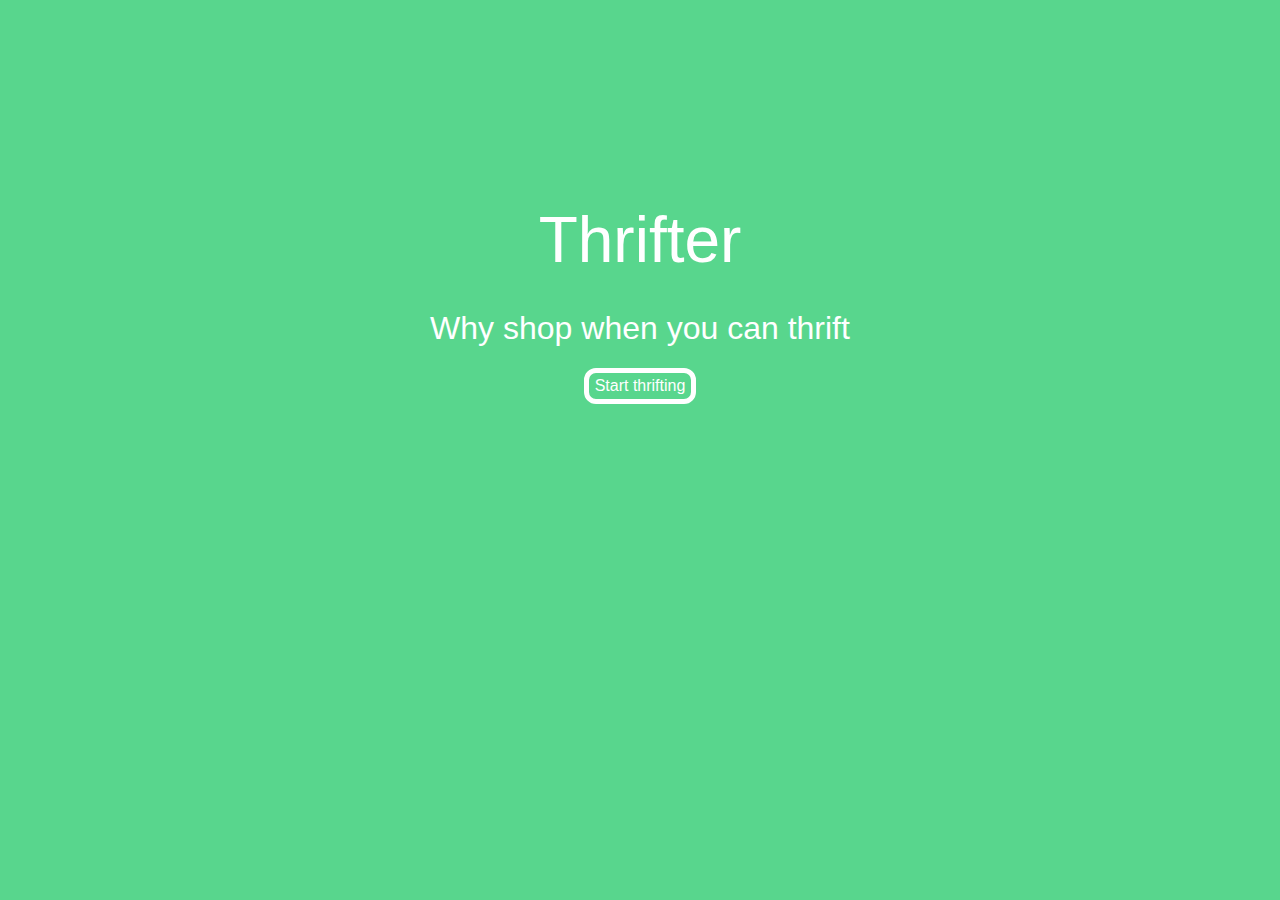
==== start.html @ ddd15bf2 "Create start.html" ====
<!DOCTYPE html>
<html>
    <head>

        <title>Thrifter</title>
        <meta http-equiv="Content-Type" content="text/html; charset=utf-8"><meta name="viewport" content="width=device-width, initial-scale=1">
        <link href="https://maxcdn.bootstrapcdn.com/bootstrap/4.1.3/css/bootstrap.min.css" rel="stylesheet" />
      <link href="https://fonts.googleapis.com/css?family=Overpass" rel="stylesheet">
      <script src="https://ajax.googleapis.com/ajax/libs/jquery/2.1.3/jquery.min.js"></script>
      <link rel="stylesheet" type="text/css" href="index.css">
   </head>
   <style>
       body {
        background-color:#58D68D;
        color:white;
        font-family: 'Karla', sans-serif;
        text-align: center;
        padding: 15%;
       }
       #click-me button{
  border: 5px solid white;
  border-radius: 12px;
  color: white;
  background-color: #58D68D;
       }
       #click-me button:hover {
           box-shadow: 0 8px 16px 0 rgba(0,0,0,0.2), 0 6px 20px 0 rgba(0,0,0,0.19);
           transition: 0.2s;
       }
   </style>
<body>
  <div id="logo">
      <p style="font-size: 400%;">Thrifter</p>
      <p style="font-size: 200%;">Why shop when you can thrift</p>
  </div>
  <div id="click-me">
      <a href="index.html"><button>Start thrifting</button></a>
  </div>

  <!--
  <script>
  var jcontent = {
      "firstName": "John",
      "lastName": "Smith"
  }
  var output = document.getElementById('output');
  output.innerHTML = jcontent.firstName + ' ' + jcontent.lastName;
  </script>
  -->






</body>
</html>
---- index.css ----
. Add a black background color to the top navigation */
.topnav {
background-color:	#58D68D;
overflow: hidden;
}

/* Style the links inside the navigation bar */
.topnav a {
  float: left;
  display: block;
  color: #FFFFFF;
  text-align: center;
  padding: 10px 16px 1px;
  text-decoration: none;
  font-size: 14px;
  font-family: 'Karla', sans-serif;
}

.button-class {

  position: absolute;
  width: 249px;
  height: 50px;
  left: 32px;
  top: 104px;

  background-color: #FFFFFF;
  border: 2px solid #C4C4C4;
  box-sizing: border-box;
  border-radius: 30px;
}


/* Hide the link that should open and close the topnav on small screens */
.topnav .icon {
  display: none;
}
/* When the screen is less than 600 pixels wide, hide all links, except for the first one ("Home"). Show the link that contains should open and close the topnav (.icon) */
@media screen and (max-width: 600px) {
  .topnav a:not(:first-child) {display: none;}
  .topnav a.icon {
    float: right;
    display: block;
  }
}

/* The "responsive" class is added to the topnav with JavaScript when the user clicks on the icon. This class makes the topnav look good on small screens (display the links vertically instead of horizontally) */
@media screen and (max-width: 600px) {
  .topnav.responsive {position: relative;}
  .topnav.responsive a.icon {
    position: absolute;
    right: 0;
    top: 0;
  }
  .topnav.responsive a {
    float: none;
    display: block;
    text-align: left;
  }}

  .inputfile {
  	width: 0.1px;
  	height: 0.1px;
  	opacity: 0;
  	overflow: hidden;
  	position: absolute;
  	z-index: -1;
  }

  .inputfile + label {
      font-size: 1.25em;
      font-weight: 700;
      color: white;
      display: inline-block;
      background-color:white;
      border: 2px solid #C4C4C4;
      padding: 10px 10px 10px 10px;
      border-radius: 30px;
      color:#58D68D;
      font-size: 12px;
font-family: Helvetica Neue,Helvetica,Arial,sans-serif;
  }

  .inputfile:focus + label,
  .inputfile + label:hover {
      background-color: #58D68D;
      color: white;
  }



    /* Add a black background color to the top navigation */
.topnav {
background-color:	#000000;
overflow: hidden;
}

/* Style the links inside the navigation bar */
.topnav a {
  float: left;
  display: block;
  color: #FFFFFF;
  text-align: center;
  padding: 10px 16px 1px;
  text-decoration: none;
  font-size: 14px;
}


/* Hide the link that should open and close the topnav on small screens */
.topnav .icon {
  display: none;
}
/* When the screen is less than 600 pixels wide, hide all links, except for the first one ("Home"). Show the link that contains should open and close the topnav (.icon) */
@media screen and (max-width: 600px) {
  .topnav a:not(:first-child) {display: none;}
  .topnav a.icon {
    float: right;
    display: block;
  }
}

/* The "responsive" class is added to the topnav with JavaScript when the user clicks on the icon. This class makes the topnav look good on small screens (display the links vertically instead of horizontally) */
@media screen and (max-width: 600px) {
  .topnav.responsive {position: relative;}
  .topnav.responsive a.icon {
    position: absolute;
    right: 0;
    top: 0;
  }
  .topnav.responsive a {
    float: none;
    display: block;
    text-align: left;
  }


.caption {
   position: absolute;
   top: 50%;
width: 70%;
left: 50%;
transform: translate(-50%, -50%);

text-align: center;
color: #1B2631;
letter-spacing: 3px;
font-size: 16px;



}




@media only screen and (min-width: 768px) {
.parallax {
/* The image used */
background-image: url("googlepic.jpeg");
/* Set a specific height */
min-height: 750px;

/* Create the parallax scrolling effect */
background-attachment: fixed;
background-position: center;
background-repeat: no-repeat;
background-size: cover;

}
.img{
  max-width:180px;
}
.input[type=file]{
padding:10px;
padding-bottom: 80px;
background:#2d2d2d;}


.caption {
position: absolute;
top: 50%;
width: 50%;
text-align: center;
color: #1B2631;
letter-spacing: 3px;
font-size: 25px;
background-color: #000000;

color: #fff;
opacity: 0.82;


}

}


#blah {
  width: 249px;
  height: 500px;
  left: 32px;
  top: 104px;
  padding-top: 400px;


}




.nav-item {
padding-right: 25px;
}
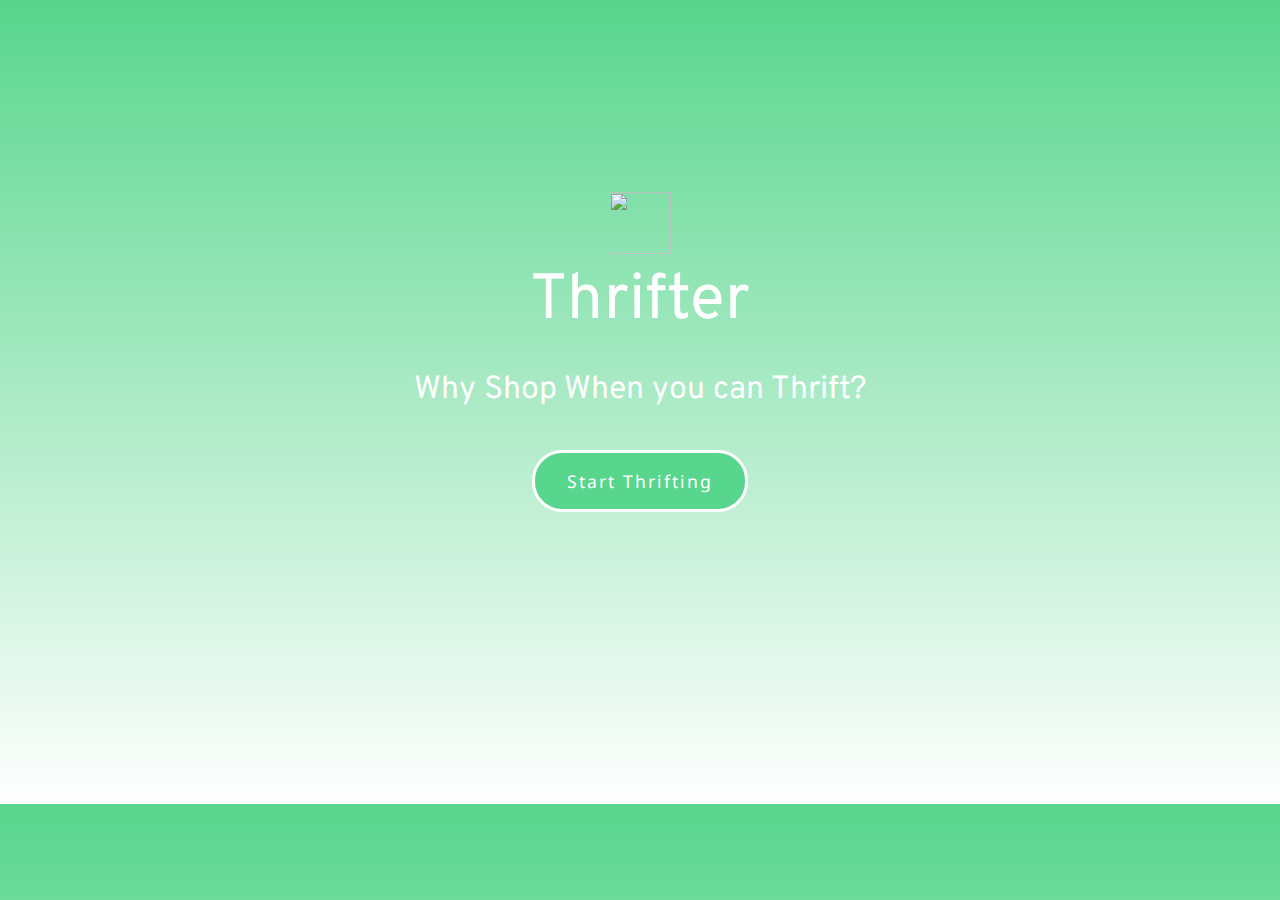
==== commit e9efe587: "Update start.html" ====
--- a/start.html
+++ b/start.html
@@ -1,57 +1,49 @@
 <!DOCTYPE html>
 <html>
-    <head>
 
-        <title>Thrifter</title>
-        <meta http-equiv="Content-Type" content="text/html; charset=utf-8"><meta name="viewport" content="width=device-width, initial-scale=1">
-        <link href="https://maxcdn.bootstrapcdn.com/bootstrap/4.1.3/css/bootstrap.min.css" rel="stylesheet" />
-      <link href="https://fonts.googleapis.com/css?family=Overpass" rel="stylesheet">
-      <script src="https://ajax.googleapis.com/ajax/libs/jquery/2.1.3/jquery.min.js"></script>
-      <link rel="stylesheet" type="text/css" href="index.css">
-   </head>
-   <style>
-       body {
-        background-color:#58D68D;
-        color:white;
-        font-family: 'Karla', sans-serif;
-        text-align: center;
-        padding: 15%;
-       }
-       #click-me button{
-  border: 5px solid white;
-  border-radius: 12px;
-  color: white;
-  background-color: #58D68D;
-       }
-       #click-me button:hover {
-           box-shadow: 0 8px 16px 0 rgba(0,0,0,0.2), 0 6px 20px 0 rgba(0,0,0,0.19);
-           transition: 0.2s;
-       }
-   </style>
+<head>
+    <title>Thrifter</title>
+    <meta http-equiv="Content-Type" content="text/html; charset=utf-8">
+    <meta name="viewport" content="width=device-width, initial-scale=1">
+    <link href="https://maxcdn.bootstrapcdn.com/bootstrap/4.1.3/css/bootstrap.min.css" rel="stylesheet" />
+    <link href="https://fonts.googleapis.com/css?family=Overpass" rel="stylesheet">
+    <script src="https://ajax.googleapis.com/ajax/libs/jquery/2.1.3/jquery.min.js"></script>
+    <link href="https://fonts.googleapis.com/css?family=Noto+Sans" rel="stylesheet">
+    <style>
+        body {
+            color: white;
+            font-family: 'Karla', sans-serif;
+            text-align: center;
+            padding: 15%;
+            background-color: #58D68D;
+            background-image: linear-gradient(#58D68D, white);
+        }
+
+        #click-me button {
+            border: 5px solid white;
+            border-radius: 12px;
+            color: white;
+            background-color: #58D68D;
+        }
+
+        #click-me button:hover {
+            box-shadow: 0 8px 16px 0 rgba(0, 0, 0, 0.2), 0 6px 20px 0 rgba(0, 0, 0, 0.19);
+            transition: 0.2s;
+        }
+    </style>
+
 <body>
-  <div id="logo">
-      <p style="font-size: 400%;">Thrifter</p>
-      <p style="font-size: 200%;">Why shop when you can thrift</p>
-  </div>
-  <div id="click-me">
-      <a href="index.html"><button>Start thrifting</button></a>
-  </div>
+    <img height="62" width="62" src="https://mastergolflivestream.com/images/clothes-clipart-tshirt-15.png">
+    <div id="logo">
+        <p style="font-size: 400%; font-family: 'Overpass', sans-serif">Thrifter</p>
+        <p style="font-size: 200%; font-family: 'Overpass', sans-serif">Why Shop When you can Thrift?</p>
+    </div>
+    <div id="click-me" style="padding-top:20px">
+        <a href="index.html"><button
+                style="border: 3px solid #FFFFFF;border-radius: 30px;  padding: 15px 32px;text-align: center; font-size: 110%; font-family: 'Noto Sans', sans-serif; color:#FFFFFF;letter-spacing: 2px">Start
+                Thrifting</button></a>
+    </div>
+    <div style="height:100px;"></div>
+</body>
 
-  <!--
-  <script>
-  var jcontent = {
-      "firstName": "John",
-      "lastName": "Smith"
-  }
-  var output = document.getElementById('output');
-  output.innerHTML = jcontent.firstName + ' ' + jcontent.lastName;
-  </script>
-  -->
-
-
-
-
-
-
-</body>
 </html>
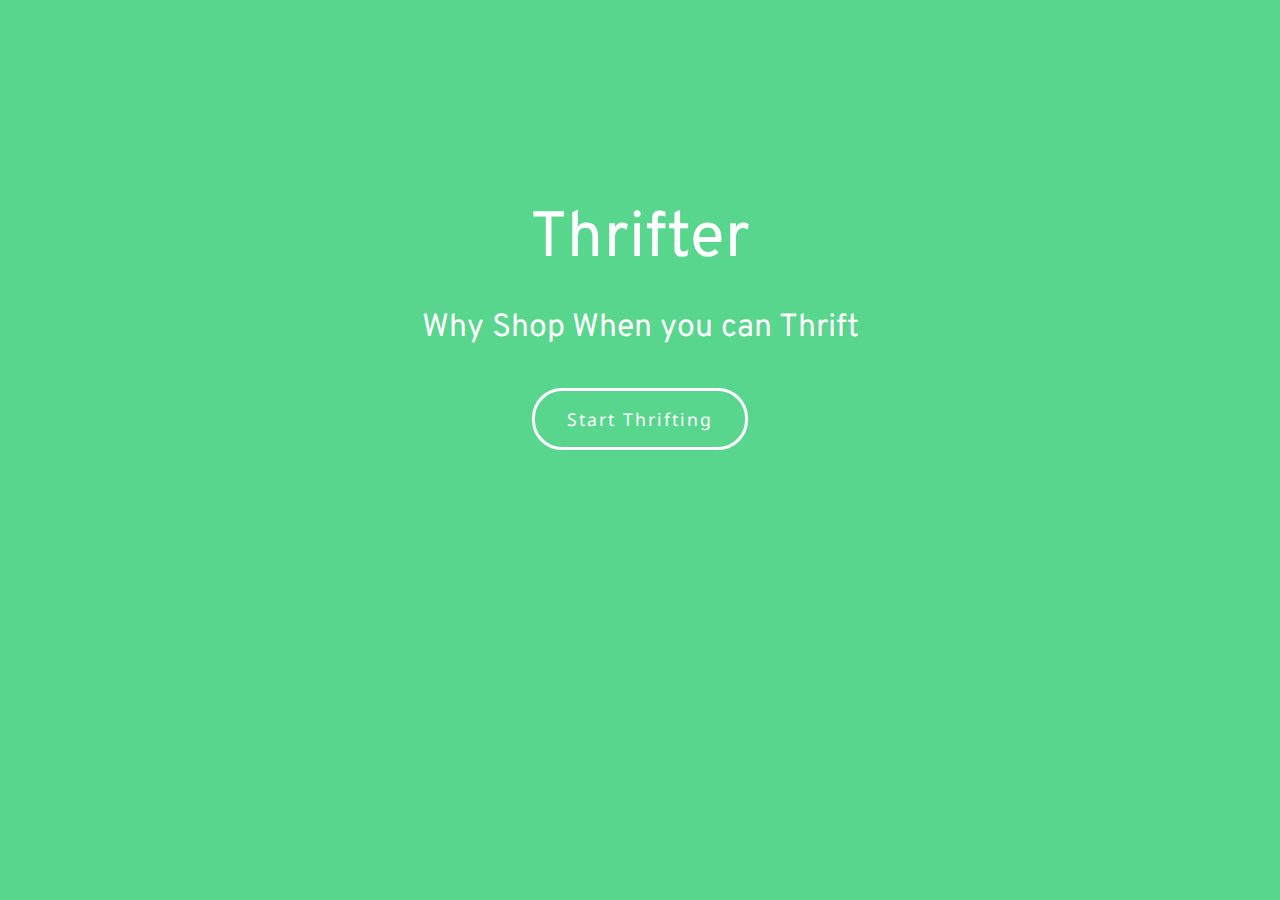
==== commit aa1593b7: "Update start.html" ====
--- a/start.html
+++ b/start.html
@@ -1,49 +1,59 @@
 <!DOCTYPE html>
 <html>
+    <head>
 
-<head>
-    <title>Thrifter</title>
-    <meta http-equiv="Content-Type" content="text/html; charset=utf-8">
-    <meta name="viewport" content="width=device-width, initial-scale=1">
-    <link href="https://maxcdn.bootstrapcdn.com/bootstrap/4.1.3/css/bootstrap.min.css" rel="stylesheet" />
-    <link href="https://fonts.googleapis.com/css?family=Overpass" rel="stylesheet">
-    <script src="https://ajax.googleapis.com/ajax/libs/jquery/2.1.3/jquery.min.js"></script>
+        <title>Thrifter</title>
+        <meta http-equiv="Content-Type" content="text/html; charset=utf-8"><meta name="viewport" content="width=device-width, initial-scale=1">
+        <link href="https://maxcdn.bootstrapcdn.com/bootstrap/4.1.3/css/bootstrap.min.css" rel="stylesheet" />
+      <link href="https://fonts.googleapis.com/css?family=Overpass" rel="stylesheet">
+      <script src="https://ajax.googleapis.com/ajax/libs/jquery/2.1.3/jquery.min.js"></script>
     <link href="https://fonts.googleapis.com/css?family=Noto+Sans" rel="stylesheet">
-    <style>
-        body {
-            color: white;
-            font-family: 'Karla', sans-serif;
-            text-align: center;
-            padding: 15%;
-            background-color: #58D68D;
-            background-image: linear-gradient(#58D68D, white);
-        }
+      <link rel="stylesheet" type="text/css" href="index.css">
+   </head>
+   <style>
+       body {
+        background-color:#58D68D;
+        color:white;
+        font-family: 'Karla', sans-serif;
+        text-align: center;
+        padding: 15%;
+       }
+       #click-me button{
+  border: 5px solid white;
+  border-radius: 12px;
+  color: white;
+  background-color: #58D68D;
+       }
+       #click-me button:hover {
+           box-shadow: 0 8px 16px 0 rgba(0,0,0,0.2), 0 6px 20px 0 rgba(0,0,0,0.19);
+           transition: 0.2s;
+       }
+   </style>
+<body>
+  <div id="logo">
+      <p style="font-size: 400%; font-family: 'Overpass', sans-serif">Thrifter</p>
+      <p style="font-size: 200%; font-family: 'Overpass', sans-serif">Why Shop When you can Thrift</p>
+  </div>
+  <div id="click-me" style="padding-top:20px">
+      <a href="index.html"><button style="border: 3px solid #FFFFFF;border-radius: 30px;  padding: 15px 32px;text-align: center; font-size: 110%; font-family: 'Noto Sans', sans-serif; color:#FFFFFF;letter-spacing: 2px">Start Thrifting</button></a>
+  </div>
 
-        #click-me button {
-            border: 5px solid white;
-            border-radius: 12px;
-            color: white;
-            background-color: #58D68D;
-        }
+  <!--
+  <script>
+  var jcontent = {
+      "firstName": "John",
+      "lastName": "Smith"
+  }
+  var output = document.getElementById('output');
+  output.innerHTML = jcontent.firstName + ' ' + jcontent.lastName;
+  </script>
+  -->
 
-        #click-me button:hover {
-            box-shadow: 0 8px 16px 0 rgba(0, 0, 0, 0.2), 0 6px 20px 0 rgba(0, 0, 0, 0.19);
-            transition: 0.2s;
-        }
-    </style>
 
-<body>
-    <img height="62" width="62" src="https://mastergolflivestream.com/images/clothes-clipart-tshirt-15.png">
-    <div id="logo">
-        <p style="font-size: 400%; font-family: 'Overpass', sans-serif">Thrifter</p>
-        <p style="font-size: 200%; font-family: 'Overpass', sans-serif">Why Shop When you can Thrift?</p>
-    </div>
-    <div id="click-me" style="padding-top:20px">
-        <a href="index.html"><button
-                style="border: 3px solid #FFFFFF;border-radius: 30px;  padding: 15px 32px;text-align: center; font-size: 110%; font-family: 'Noto Sans', sans-serif; color:#FFFFFF;letter-spacing: 2px">Start
-                Thrifting</button></a>
-    </div>
-    <div style="height:100px;"></div>
+
+
+
+
 </body>
+</html>
 
-</html>
--- a/index.css
+++ b/index.css
@@ -0,0 +1,214 @@
+. Add a black background color to the top navigation */
+.topnav {
+background-color:	#58D68D;
+overflow: hidden;
+}
+
+/* Style the links inside the navigation bar */
+.topnav a {
+  float: left;
+  display: block;
+  color: #FFFFFF;
+  text-align: center;
+  padding: 10px 16px 1px;
+  text-decoration: none;
+  font-size: 14px;
+  font-family: 'Karla', sans-serif;
+}
+
+.button-class {
+
+  position: absolute;
+  width: 249px;
+  height: 50px;
+  left: 32px;
+  top: 104px;
+
+  background-color: #FFFFFF;
+  border: 2px solid #C4C4C4;
+  box-sizing: border-box;
+  border-radius: 30px;
+}
+
+
+/* Hide the link that should open and close the topnav on small screens */
+.topnav .icon {
+  display: none;
+}
+/* When the screen is less than 600 pixels wide, hide all links, except for the first one ("Home"). Show the link that contains should open and close the topnav (.icon) */
+@media screen and (max-width: 600px) {
+  .topnav a:not(:first-child) {display: none;}
+  .topnav a.icon {
+    float: right;
+    display: block;
+  }
+}
+
+/* The "responsive" class is added to the topnav with JavaScript when the user clicks on the icon. This class makes the topnav look good on small screens (display the links vertically instead of horizontally) */
+@media screen and (max-width: 600px) {
+  .topnav.responsive {position: relative;}
+  .topnav.responsive a.icon {
+    position: absolute;
+    right: 0;
+    top: 0;
+  }
+  .topnav.responsive a {
+    float: none;
+    display: block;
+    text-align: left;
+  }}
+
+  .inputfile {
+  	width: 0.1px;
+  	height: 0.1px;
+  	opacity: 0;
+  	overflow: hidden;
+  	position: absolute;
+  	z-index: -1;
+  }
+
+  .inputfile + label {
+      font-size: 1.25em;
+      font-weight: 700;
+      color: white;
+      display: inline-block;
+      background-color:white;
+      border: 2px solid #C4C4C4;
+      padding: 10px 10px 10px 10px;
+      border-radius: 30px;
+      color:#58D68D;
+      font-size: 12px;
+font-family: Helvetica Neue,Helvetica,Arial,sans-serif;
+  }
+
+  .inputfile:focus + label,
+  .inputfile + label:hover {
+      background-color: #58D68D;
+      color: white;
+  }
+
+
+
+    /* Add a black background color to the top navigation */
+.topnav {
+background-color:	#000000;
+overflow: hidden;
+}
+
+/* Style the links inside the navigation bar */
+.topnav a {
+  float: left;
+  display: block;
+  color: #FFFFFF;
+  text-align: center;
+  padding: 10px 16px 1px;
+  text-decoration: none;
+  font-size: 14px;
+}
+
+
+/* Hide the link that should open and close the topnav on small screens */
+.topnav .icon {
+  display: none;
+}
+/* When the screen is less than 600 pixels wide, hide all links, except for the first one ("Home"). Show the link that contains should open and close the topnav (.icon) */
+@media screen and (max-width: 600px) {
+  .topnav a:not(:first-child) {display: none;}
+  .topnav a.icon {
+    float: right;
+    display: block;
+  }
+}
+
+/* The "responsive" class is added to the topnav with JavaScript when the user clicks on the icon. This class makes the topnav look good on small screens (display the links vertically instead of horizontally) */
+@media screen and (max-width: 600px) {
+  .topnav.responsive {position: relative;}
+  .topnav.responsive a.icon {
+    position: absolute;
+    right: 0;
+    top: 0;
+  }
+  .topnav.responsive a {
+    float: none;
+    display: block;
+    text-align: left;
+  }
+
+
+.caption {
+   position: absolute;
+   top: 50%;
+width: 70%;
+left: 50%;
+transform: translate(-50%, -50%);
+
+text-align: center;
+color: #1B2631;
+letter-spacing: 3px;
+font-size: 16px;
+
+
+
+}
+
+
+
+
+@media only screen and (min-width: 768px) {
+.parallax {
+/* The image used */
+background-image: url("googlepic.jpeg");
+/* Set a specific height */
+min-height: 750px;
+
+/* Create the parallax scrolling effect */
+background-attachment: fixed;
+background-position: center;
+background-repeat: no-repeat;
+background-size: cover;
+
+}
+.img{
+  max-width:180px;
+}
+.input[type=file]{
+padding:10px;
+padding-bottom: 80px;
+background:#2d2d2d;}
+
+
+.caption {
+position: absolute;
+top: 50%;
+width: 50%;
+text-align: center;
+color: #1B2631;
+letter-spacing: 3px;
+font-size: 25px;
+background-color: #000000;
+
+color: #fff;
+opacity: 0.82;
+
+
+}
+
+}
+
+
+#blah {
+  width: 249px;
+  height: 500px;
+  left: 32px;
+  top: 104px;
+  padding-top: 400px;
+
+
+}
+
+
+
+
+.nav-item {
+padding-right: 25px;
+}
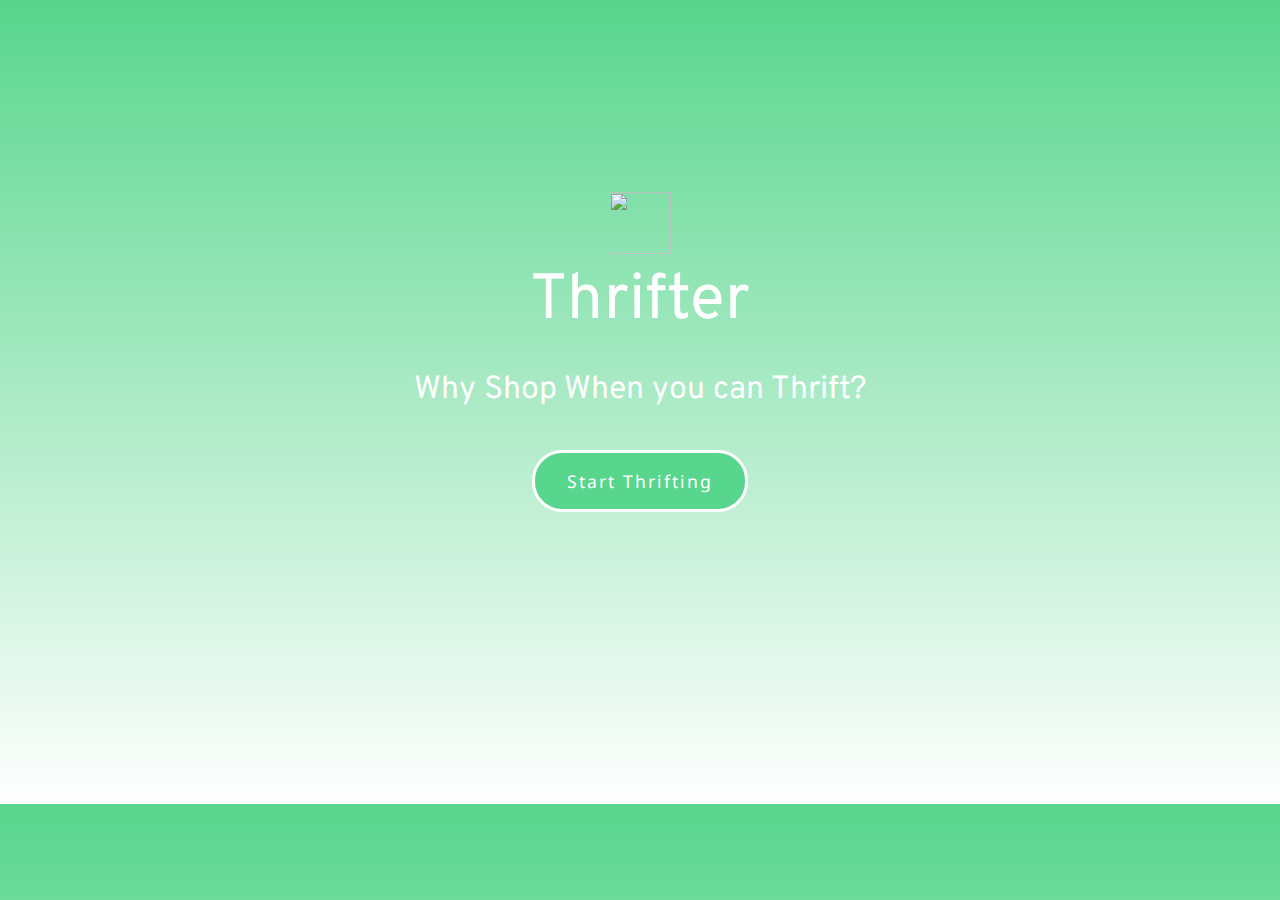
==== commit 6472d465: "Update start.html" ====
--- a/start.html
+++ b/start.html
@@ -1,59 +1,49 @@
 <!DOCTYPE html>
 <html>
-    <head>
 
-        <title>Thrifter</title>
-        <meta http-equiv="Content-Type" content="text/html; charset=utf-8"><meta name="viewport" content="width=device-width, initial-scale=1">
-        <link href="https://maxcdn.bootstrapcdn.com/bootstrap/4.1.3/css/bootstrap.min.css" rel="stylesheet" />
-      <link href="https://fonts.googleapis.com/css?family=Overpass" rel="stylesheet">
-      <script src="https://ajax.googleapis.com/ajax/libs/jquery/2.1.3/jquery.min.js"></script>
+<head>
+    <title>Thrifter</title>
+    <meta http-equiv="Content-Type" content="text/html; charset=utf-8">
+    <meta name="viewport" content="width=device-width, initial-scale=1">
+    <link href="https://maxcdn.bootstrapcdn.com/bootstrap/4.1.3/css/bootstrap.min.css" rel="stylesheet" />
+    <link href="https://fonts.googleapis.com/css?family=Overpass" rel="stylesheet">
+    <script src="https://ajax.googleapis.com/ajax/libs/jquery/2.1.3/jquery.min.js"></script>
     <link href="https://fonts.googleapis.com/css?family=Noto+Sans" rel="stylesheet">
-      <link rel="stylesheet" type="text/css" href="index.css">
-   </head>
-   <style>
-       body {
-        background-color:#58D68D;
-        color:white;
-        font-family: 'Karla', sans-serif;
-        text-align: center;
-        padding: 15%;
-       }
-       #click-me button{
-  border: 5px solid white;
-  border-radius: 12px;
-  color: white;
-  background-color: #58D68D;
-       }
-       #click-me button:hover {
-           box-shadow: 0 8px 16px 0 rgba(0,0,0,0.2), 0 6px 20px 0 rgba(0,0,0,0.19);
-           transition: 0.2s;
-       }
-   </style>
+    <style>
+        body {
+            color: white;
+            font-family: 'Karla', sans-serif;
+            text-align: center;
+            padding: 15%;
+            background-color: #58D68D;
+            background-image: linear-gradient(#58D68D, white);
+        }
+
+        #click-me button {
+            border: 5px solid white;
+            border-radius: 12px;
+            color: white;
+            background-color: #58D68D;
+        }
+
+        #click-me button:hover {
+            box-shadow: 0 8px 16px 0 rgba(0, 0, 0, 0.2), 0 6px 20px 0 rgba(0, 0, 0, 0.19);
+            transition: 0.2s;
+        }
+    </style>
+
 <body>
-  <div id="logo">
-      <p style="font-size: 400%; font-family: 'Overpass', sans-serif">Thrifter</p>
-      <p style="font-size: 200%; font-family: 'Overpass', sans-serif">Why Shop When you can Thrift</p>
-  </div>
-  <div id="click-me" style="padding-top:20px">
-      <a href="index.html"><button style="border: 3px solid #FFFFFF;border-radius: 30px;  padding: 15px 32px;text-align: center; font-size: 110%; font-family: 'Noto Sans', sans-serif; color:#FFFFFF;letter-spacing: 2px">Start Thrifting</button></a>
-  </div>
+    <img height="62" width="62" src="https://mastergolflivestream.com/images/clothes-clipart-tshirt-15.png">
+    <div id="logo">
+        <p style="font-size: 400%; font-family: 'Overpass', sans-serif">Thrifter</p>
+        <p style="font-size: 200%; font-family: 'Overpass', sans-serif">Why Shop When you can Thrift?</p>
+    </div>
+    <div id="click-me" style="padding-top:20px">
+        <a href="index.html"><button
+                style="border: 3px solid #FFFFFF;border-radius: 30px;  padding: 15px 32px;text-align: center; font-size: 110%; font-family: 'Noto Sans', sans-serif; color:#FFFFFF;letter-spacing: 2px">Start
+                Thrifting</button></a>
+    </div>
+    <div style="height:100px;"></div>
+</body>
 
-  <!--
-  <script>
-  var jcontent = {
-      "firstName": "John",
-      "lastName": "Smith"
-  }
-  var output = document.getElementById('output');
-  output.innerHTML = jcontent.firstName + ' ' + jcontent.lastName;
-  </script>
-  -->
-
-
-
-
-
-
-</body>
 </html>
-
